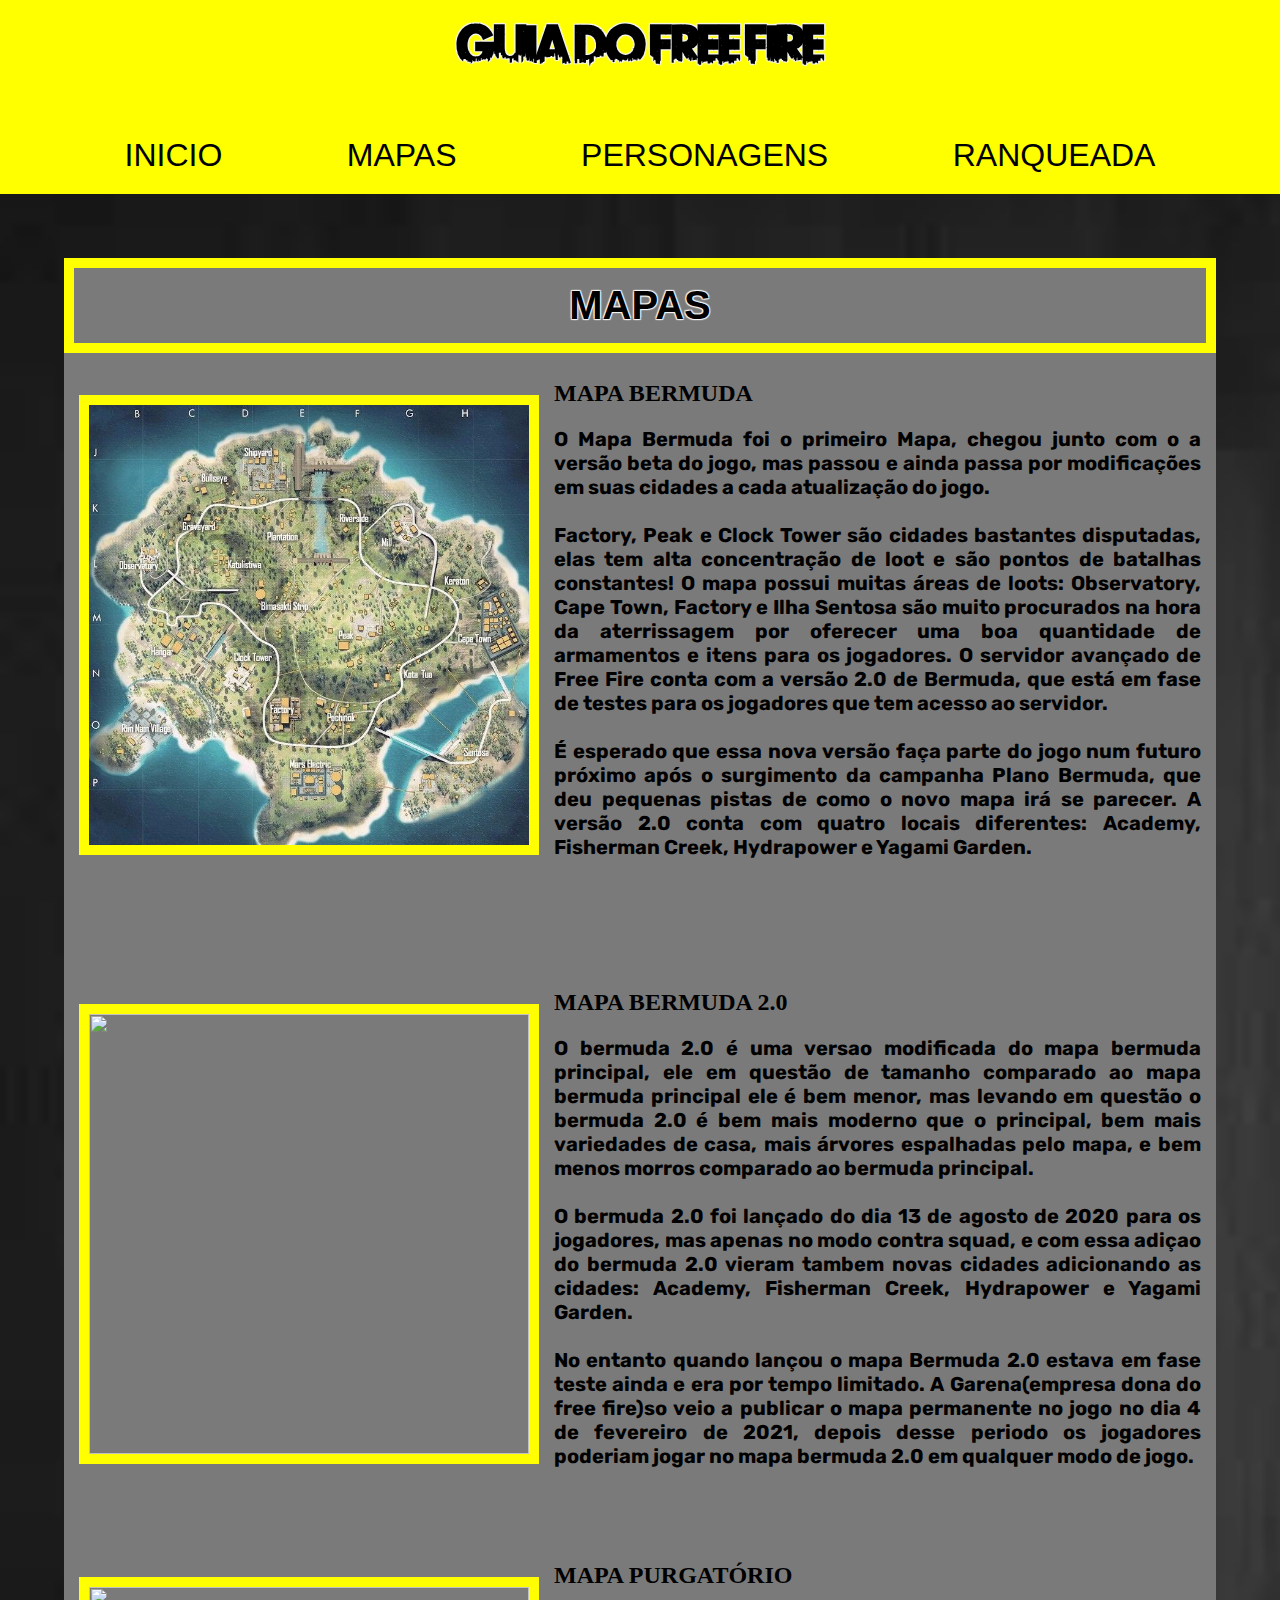
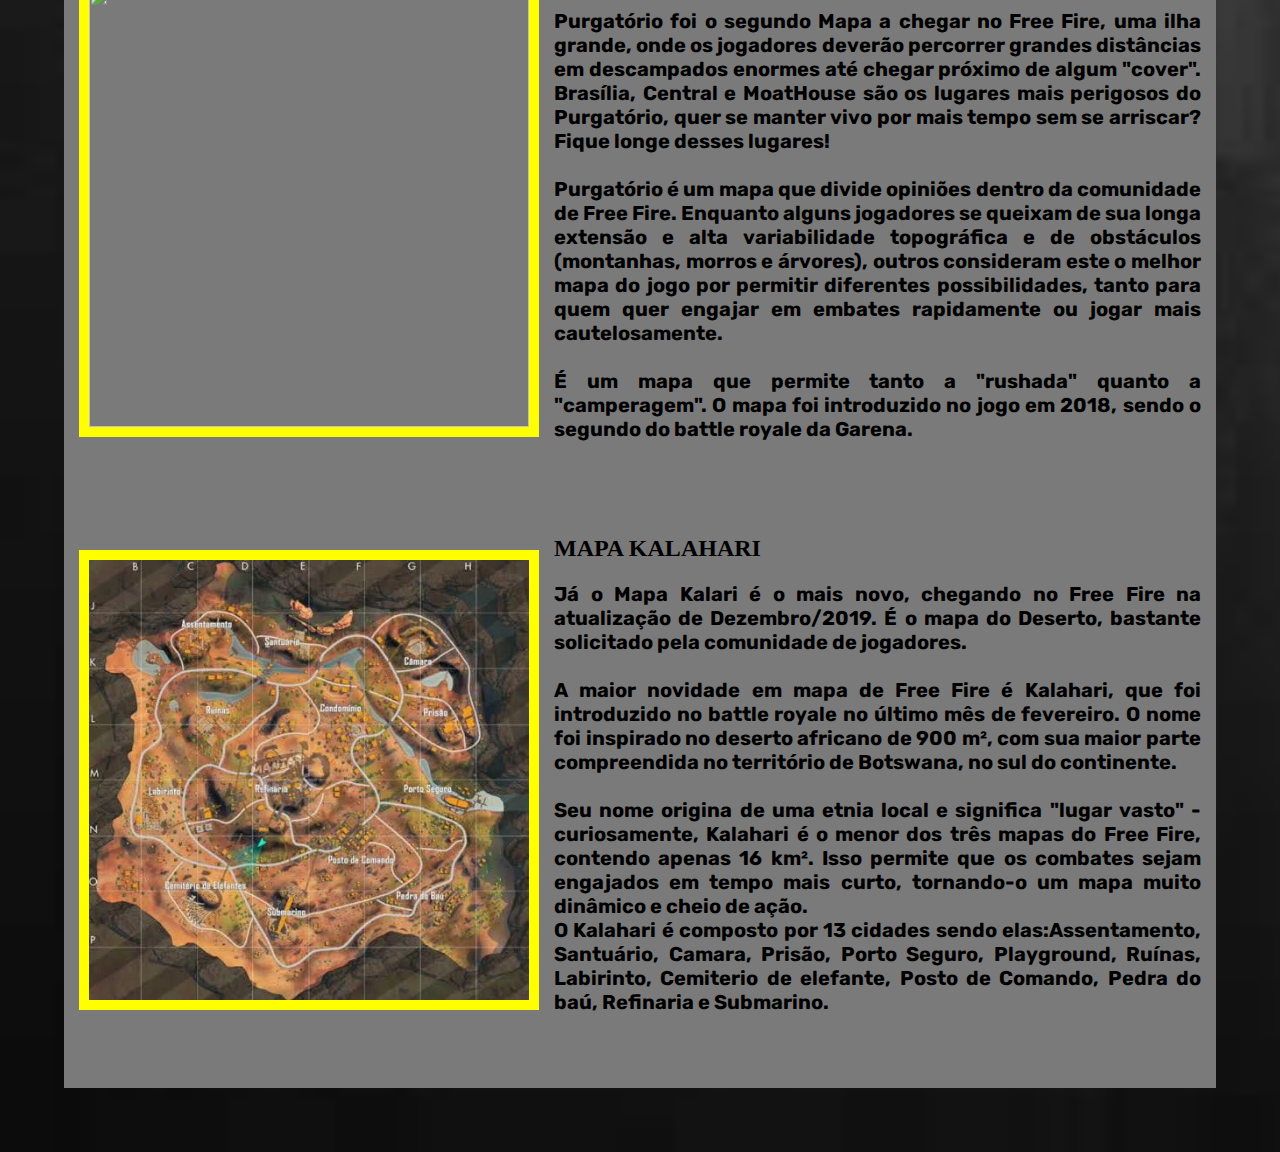
==== mapas.html @ c86847c2 "fazendo a parte dos mapas e adicionando fotos e informaçoes sobre o mapa" ====
<!DOCTYPE html>
<html>
<head>
    <meta charset="UTF-8">
    <title>MAPAS</title>
    <link rel="stylesheet" href="style.css">
</head>
<body>
    <header>
        <h1 class="titulo">GUIA DO FREE FIRE</h1>
       
       
       <nav>
           <ul>
               <li> <a class="link" href="index.html">INICIO</a></li>
               <li> <a class="link" href="armas.html">MAPAS</a></li>
               <li> <a class="link" href="Seçao3">PERSONAGENS</a></li>
               <li> <a class="link" href="Seçao4">RANQUEADA</a></li>
           </ul>

       </nav>
       
    </header> 

    <main>
        <section>

        <h1 class="subtituloff">MAPAS</h1>
            <article>
                <img class="img" src="mapabermuda.jpg"width="440" height="440" >
                <h2>MAPA BERMUDA</h2>
                <p class="paragrafo">O Mapa Bermuda foi o primeiro Mapa, chegou junto com o a versão beta do jogo,
                     mas passou e ainda passa por modificações em suas cidades a cada atualização do jogo.<br><br>
                    Factory, Peak e Clock Tower são cidades bastantes disputadas, elas tem alta concentração de loot e são pontos de batalhas constantes!
                    O mapa possui muitas áreas de loots: Observatory, Cape Town, Factory e Ilha Sentosa são muito procurados na hora da aterrissagem por oferecer uma boa quantidade de armamentos e itens para os jogadores.
                     O servidor avançado de Free Fire conta com a versão 2.0 de Bermuda, que está em fase de testes para os jogadores que tem acesso ao servidor.<br><br>
                      É esperado que essa nova versão faça parte do jogo num futuro próximo após o surgimento da campanha Plano Bermuda, que deu pequenas pistas de como o novo mapa irá se parecer.
                       A versão 2.0 conta com quatro locais diferentes: Academy, Fisherman Creek, Hydrapower e Yagami Garden.</p><br><br>
            </article>
            <article>
                <img class="img" src="https://s2.glbimg.com/T39hgWrRq9njkCT0CjGJBDHzf7E=/0x0:1080x1080/984x0/smart/filters:strip_icc()/i.s3.glbimg.com/v1/AUTH_bc8228b6673f488aa253bbcb03c80ec5/internal_photos/bs/2020/z/s/nZRgF7TRAGLogZZEVK7g/bermuda-2.0.png"width="440" height="440">
                <h2>MAPA BERMUDA 2.0</h2>
                <p class="paragrafo">O bermuda 2.0 é uma versao modificada do mapa bermuda principal,
                    ele em questão de tamanho comparado ao mapa bermuda principal ele é bem menor,
                    mas levando em questão o bermuda 2.0 é bem mais moderno que o principal,
                    bem mais variedades de casa, mais árvores espalhadas pelo mapa, e bem menos morros comparado ao bermuda principal.<br><br>
                    O bermuda 2.0 foi lançado do dia 13 de agosto de 2020 para os jogadores, mas apenas no modo contra squad,
                    e com essa adiçao do bermuda 2.0 vieram tambem novas cidades adicionando as cidades:
                    Academy, Fisherman Creek, Hydrapower e Yagami Garden.<br><br>
                    No entanto quando lançou o mapa Bermuda 2.0 estava em fase teste ainda e era por tempo limitado.
                    A Garena(empresa dona do free fire)so veio a publicar o mapa permanente no jogo no dia 4 de fevereiro de 2021,
                    depois desse periodo os jogadores poderiam jogar no mapa bermuda 2.0 em qualquer modo de jogo.<br>

                </p>

            </article>
            <article>
                <img class="img" src="https://i.pinimg.com/736x/16/d4/0b/16d40be27a91dfbcc21f485b46c6eb23.jpg"width="440" height="440">
                <h2>MAPA PURGATÓRIO</h2>
                <p class="paragrafo">Purgatório foi o segundo Mapa a chegar no Free Fire, uma ilha grande, onde os jogadores deverão percorrer grandes distâncias em descampados enormes até chegar próximo de algum "cover".
                    Brasília, Central e MoatHouse são os lugares mais perigosos do Purgatório, quer se manter vivo por mais tempo sem se arriscar? Fique longe desses lugares!<br><br>
                    Purgatório é um mapa que divide opiniões dentro da comunidade de Free Fire. Enquanto alguns jogadores se queixam de sua longa extensão e alta variabilidade topográfica e de obstáculos (montanhas, morros e árvores),
                     outros consideram este o melhor mapa do jogo por permitir diferentes possibilidades, tanto para quem quer engajar em embates rapidamente ou jogar mais cautelosamente.<br><br>
                      É um mapa que permite tanto a "rushada" quanto a "camperagem". O mapa foi introduzido no jogo em 2018, sendo o segundo do battle royale da Garena.
                </p>


            </article>
            <article>
                <img class="img" src="mapakalahari.jpg"width="440" height="440">
                <h2>MAPA KALAHARI</h2>
                <p class="paragrafo">Já o Mapa Kalari é o mais novo, chegando no Free Fire na atualização de Dezembro/2019. É o mapa do Deserto, bastante solicitado pela comunidade de jogadores.<br><br>
                    A maior novidade em mapa de Free Fire é Kalahari, que foi introduzido no battle royale no último mês de fevereiro. O nome foi inspirado no deserto africano de 900 m², com sua maior parte compreendida no território de Botswana, no sul do continente.<br><br>
                     Seu nome origina de uma etnia local e significa "lugar vasto" - curiosamente, Kalahari é o menor dos três mapas do Free Fire, contendo apenas 16 km². Isso permite que os combates sejam engajados em tempo mais curto, tornando-o um mapa muito dinâmico e cheio de ação.<br>
                    O Kalahari é composto por 13 cidades sendo elas:Assentamento, Santuário, Camara, Prisão, Porto Seguro, Playground, Ruínas, Labirinto, Cemiterio de elefante, Posto de Comando, Pedra do baú, Refinaria e Submarino.</p>



            </article>




        </section>   
    </main>



    
</body>
</html>
---- style.css ----
h{
text-align: center;
font-family: Arial, Helvetica, sans-serif;
font-size: 50px;
color: whitesmoke;
}
body{
    background-image: url(fotodefundoff.jpg);
    background-size: cover;
    margin: 0;
    padding: 0;
}
main{
    background-color: rgb(122, 122, 122);
    margin: 5%;
}




header{
    background-color:yellow;
    margin-top: 0%;
    
}
nav ul{
    box-sizing: border-box;
    padding: 0;
    list-style-type: none;
    width: 100%;
    display: flex;
    flex-direction: row;
    justify-content: space-evenly;   
    padding-bottom: 20px; 
    padding-top: 20px;
}
nav ul li a{
    text-decoration: none;
    font-family: 'Gill Sans', 'Gill Sans MT', Calibri, 'Trebuchet MS', sans-serif;
    color: black;
    font-size: 32px; 
    

}
.link:hover{
    cursor: pointer;
    font-size: 40px;
    background-color: rgb(255, 235, 52);
    transition: background-color  ease ;
}

@font-face {
    font-family: 'ff';
    src: url('UrbanJungleDEMO.otf');
}
@font-face {
    font-family: 'rubik';
    src: url('Rubik-Bold.ttf');
}
.titulo{

    
    font-size: 50px;
    margin: 0;
    text-align: center;
    font-family: ff;
    color: black;
    padding-top: 25px;
    padding-bottom: 25px;
    text-shadow: 1px 1px 1px whitesmoke,-1px 1px 1px whitesmoke,1px -1px 1px whitesmoke,-1px -1px 1px whitesmoke
}
.img{
    
    margin: 15px;
    float: left;
    
    border: solid 10px yellow;
}
.subtituloff{
    text-align: center;
    font-size: 40px;
    font-family: Verdana, Geneva, Tahoma, sans-serif;
    padding-top: 15px;
    border: solid 10px yellow;
    padding-bottom: 15px;
    text-shadow: 1px 1px 1px whitesmoke,-1px 1px 1px whitesmoke,1px -1px 1px whitesmoke,-1px -1px 1px whitesmoke
}
.paragrafo{
    font-size: 20px;
    font-family: rubik;
    padding-bottom: 15px;
    padding-left: 15px;
    text-align: justify;
    padding-right: 15px;
}
.subtitulo{
    
    font-size: 40px;
    font-family: Verdana, Geneva, Tahoma, sans-serif;
    padding-top: 5px;
    padding-bottom: 5px;
    padding-left: 10px;
    margin: 28px;
    text-shadow: 1px 1px 1px whitesmoke,-1px 1px 1px whitesmoke,1px -1px 1px whitesmoke,-1px -1px 1px whitesmoke
}
footer{
    background-color: yellow;
    text-align: center;
    margin: 1px;
}
#footer{
    padding-bottom: 0px;
    font-family: rubik;
}
#Footer{
    font-family: rubik;
    
}
#voltar{
    
    color: black;
    
}
article{
    padding-bottom: 39px;
}
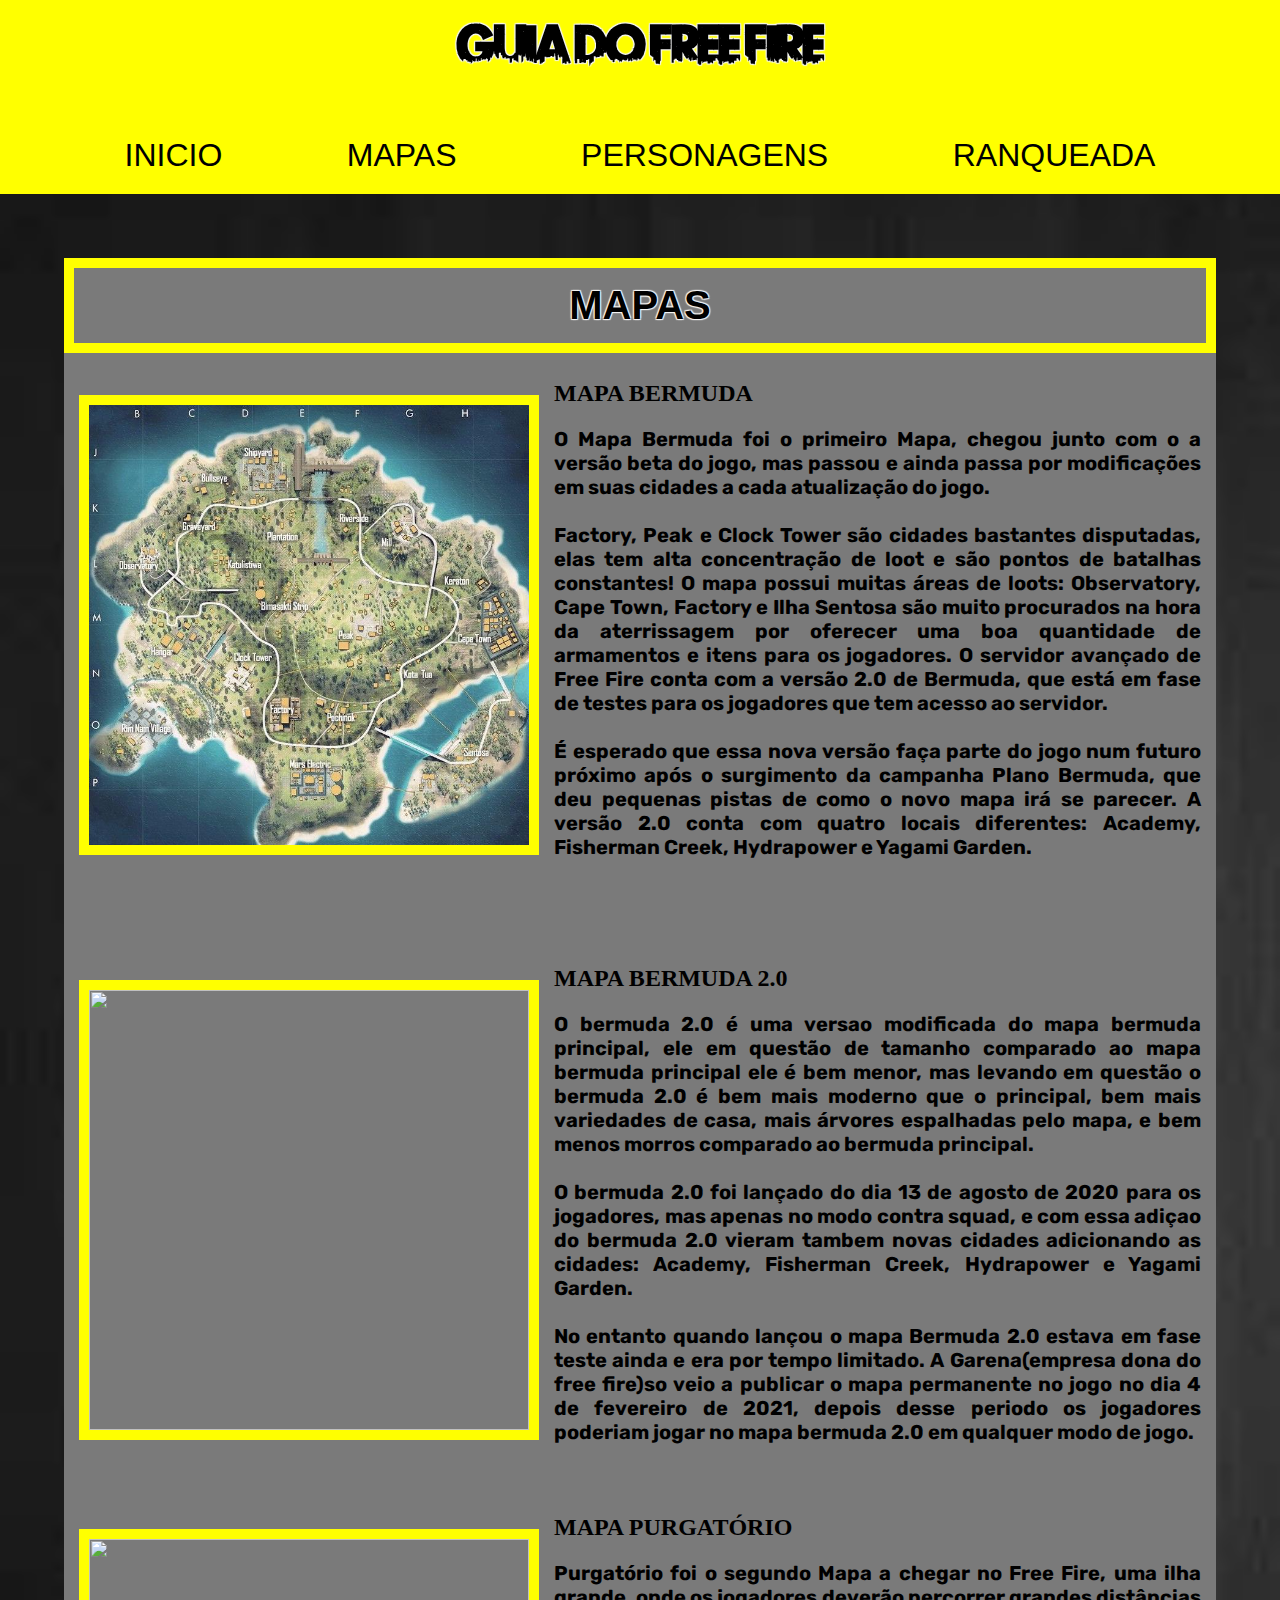
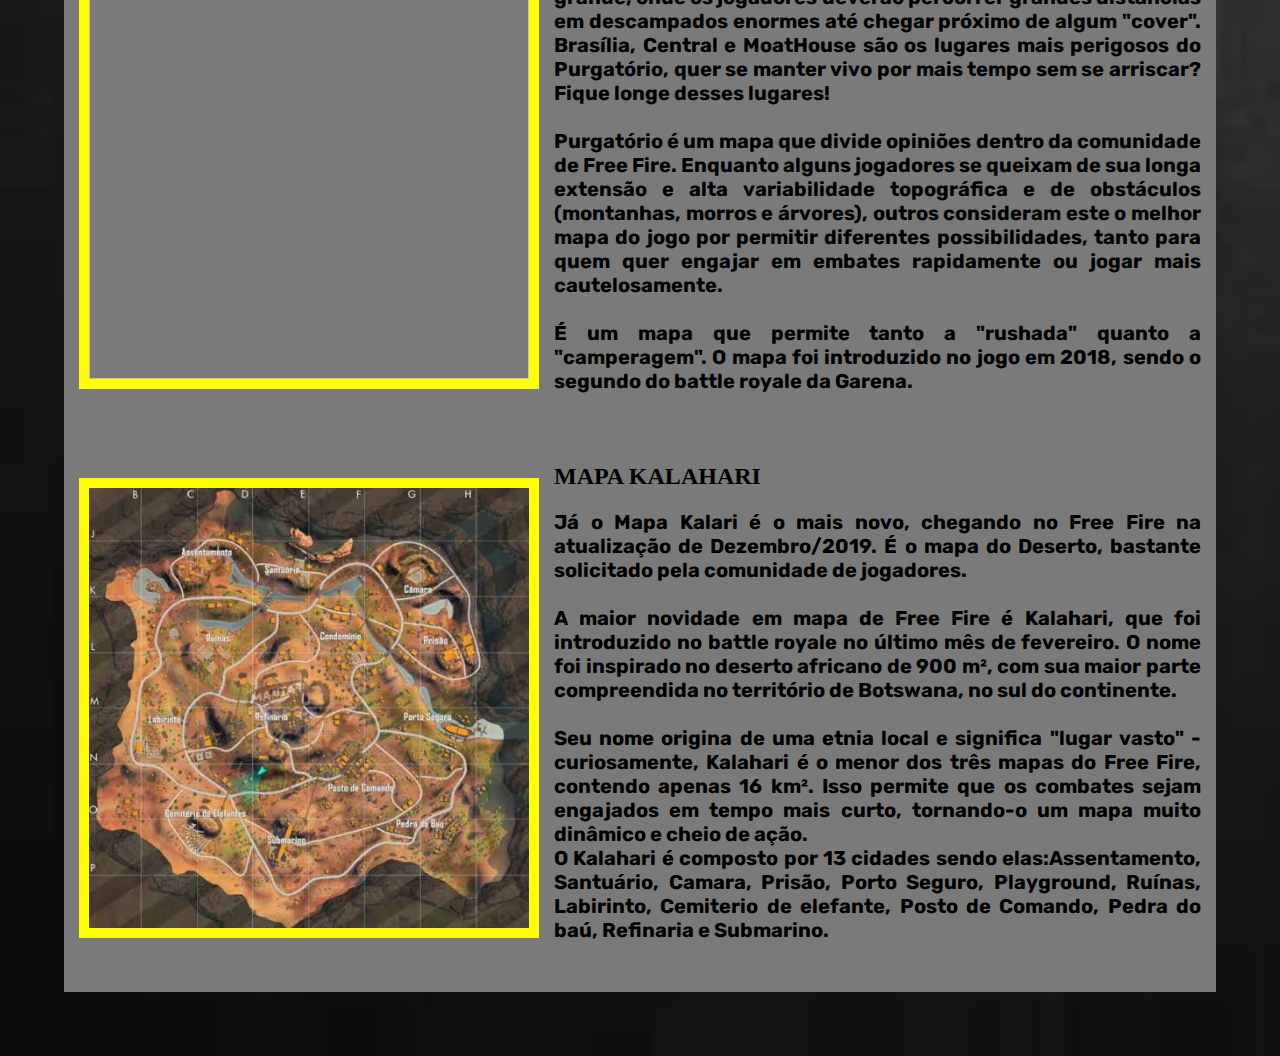
==== commit aadb80e5: "Add files via upload" ====
--- a/mapas.html
+++ b/mapas.html
@@ -14,7 +14,7 @@
            <ul>
                <li> <a class="link" href="index.html">INICIO</a></li>
                <li> <a class="link" href="armas.html">MAPAS</a></li>
-               <li> <a class="link" href="Seçao3">PERSONAGENS</a></li>
+               <li> <a class="link" href="personagens.html">PERSONAGENS</a></li>
                <li> <a class="link" href="Seçao4">RANQUEADA</a></li>
            </ul>
 
--- a/style.css
+++ b/style.css
@@ -9,6 +9,7 @@
     background-size: cover;
     margin: 0;
     padding: 0;
+    padding-bottom: 0;
 }
 main{
     background-color: rgb(122, 122, 122);
@@ -89,7 +90,7 @@
     font-size: 20px;
     font-family: rubik;
     padding-bottom: 15px;
-    padding-left: 15px;
+    padding-left: 35px;
     text-align: justify;
     padding-right: 15px;
 }
@@ -109,7 +110,7 @@
     margin: 1px;
 }
 #footer{
-    padding-bottom: 0px;
+    padding-bottom: 0;
     font-family: rubik;
 }
 #Footer{
@@ -122,5 +123,26 @@
     
 }
 article{
-    padding-bottom: 39px;
+    padding-bottom: 15px;
+}
+.Img{
+    float: left;
+    margin-left: 65px;
+    border: solid 10px yellow;
+    margin-right: 35px;
+
+}
+.inf{
+    font-family: 'Times New Roman', Times, serif;
+    font-size: 20px;
+    margin-left: 35px;
+    text-align: justify;
+    padding-right: 15px;
+    padding-left: 35px;
+    padding-top: 10px;
+}
+.H2{
+    padding-right: 15px;
+    padding-left: 35px;
+    font-family: -apple-system, BlinkMacSystemFont, 'Segoe UI', Roboto, Oxygen, Ubuntu, Cantarell, 'Open Sans', 'Helvetica Neue', sans-serif;
 }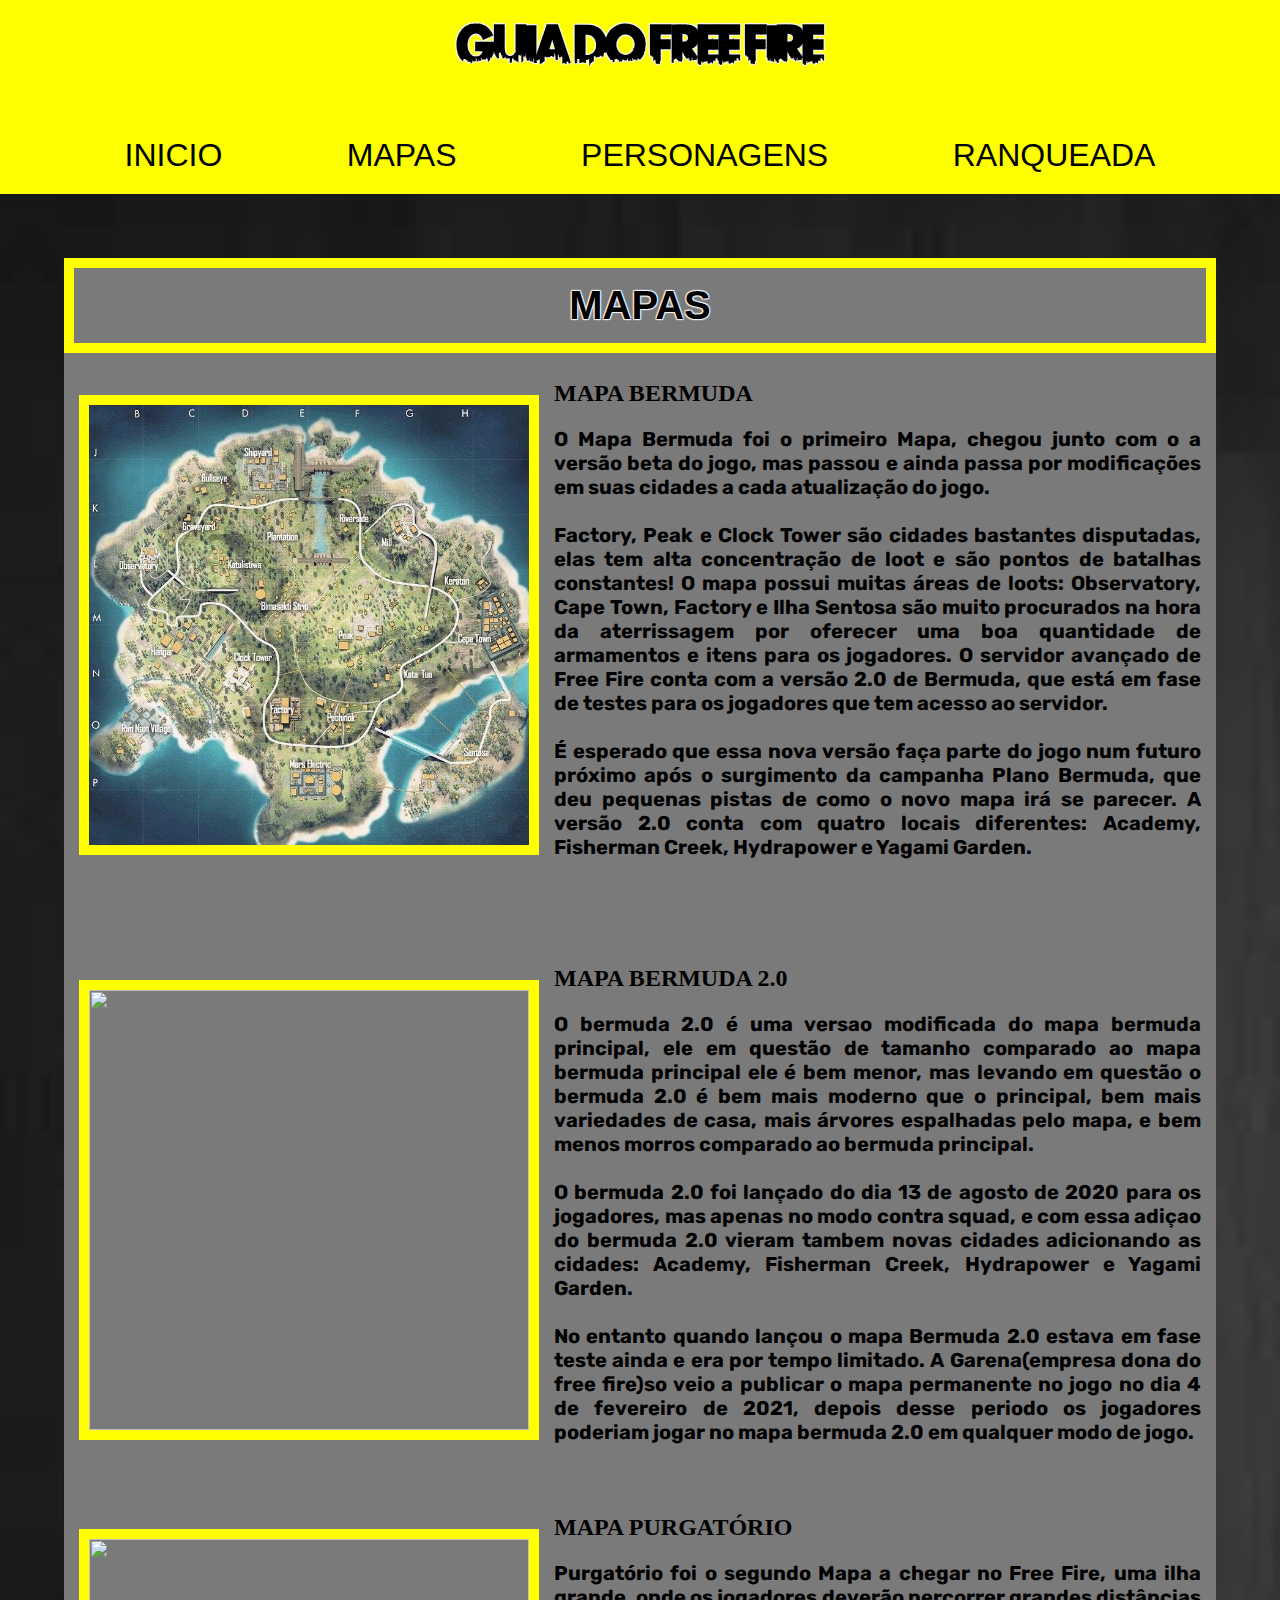
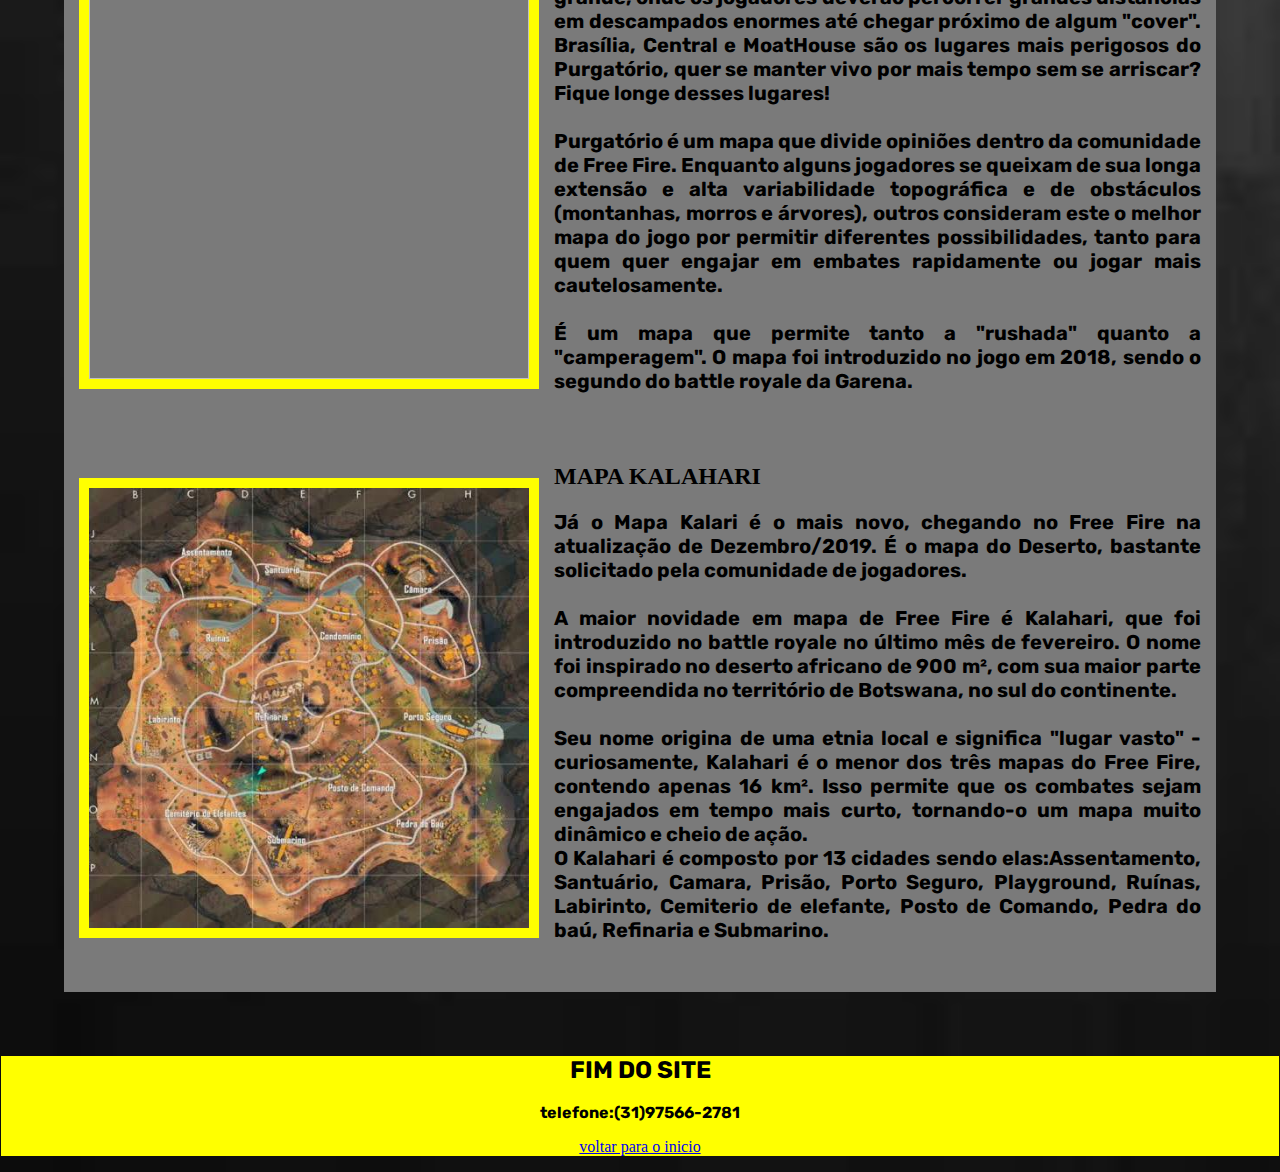
==== commit 778bd6f1: "adicionando a pagina de ranqueada. adicinando fotos e informações sobre a ranqueada" ====
--- a/mapas.html
+++ b/mapas.html
@@ -15,7 +15,7 @@
                <li> <a class="link" href="index.html">INICIO</a></li>
                <li> <a class="link" href="armas.html">MAPAS</a></li>
                <li> <a class="link" href="personagens.html">PERSONAGENS</a></li>
-               <li> <a class="link" href="Seçao4">RANQUEADA</a></li>
+               <li> <a class="link" href="ranqueada.html">RANQUEADA</a></li>
            </ul>
 
        </nav>
@@ -81,11 +81,16 @@
 
 
 
-        </section>   
+        </section> 
+       
     </main>
 
 
 
-    
+    <footer>
+        <h2 id="Footer">FIM DO SITE</h2>
+            <p id="footer">telefone:(31)97566-2781</p>
+            <p id="voltar"><a href="mapas.html">voltar para o inicio</a></p>
+    </footer>  
 </body>
 </html>--- a/style.css
+++ b/style.css
@@ -145,4 +145,19 @@
     padding-right: 15px;
     padding-left: 35px;
     font-family: -apple-system, BlinkMacSystemFont, 'Segoe UI', Roboto, Oxygen, Ubuntu, Cantarell, 'Open Sans', 'Helvetica Neue', sans-serif;
+}
+.lista{
+    font-size: 20px;
+    padding-bottom: 30px;
+}
+.listaimg{
+    float: left;
+    margin-left: 35px;
+    padding-top: 0;
+    border: solid 10px yellow;
+    margin-right: 45px;
+}
+.mestre{
+    font-size: 30px;
+    padding-top: 65px;
 }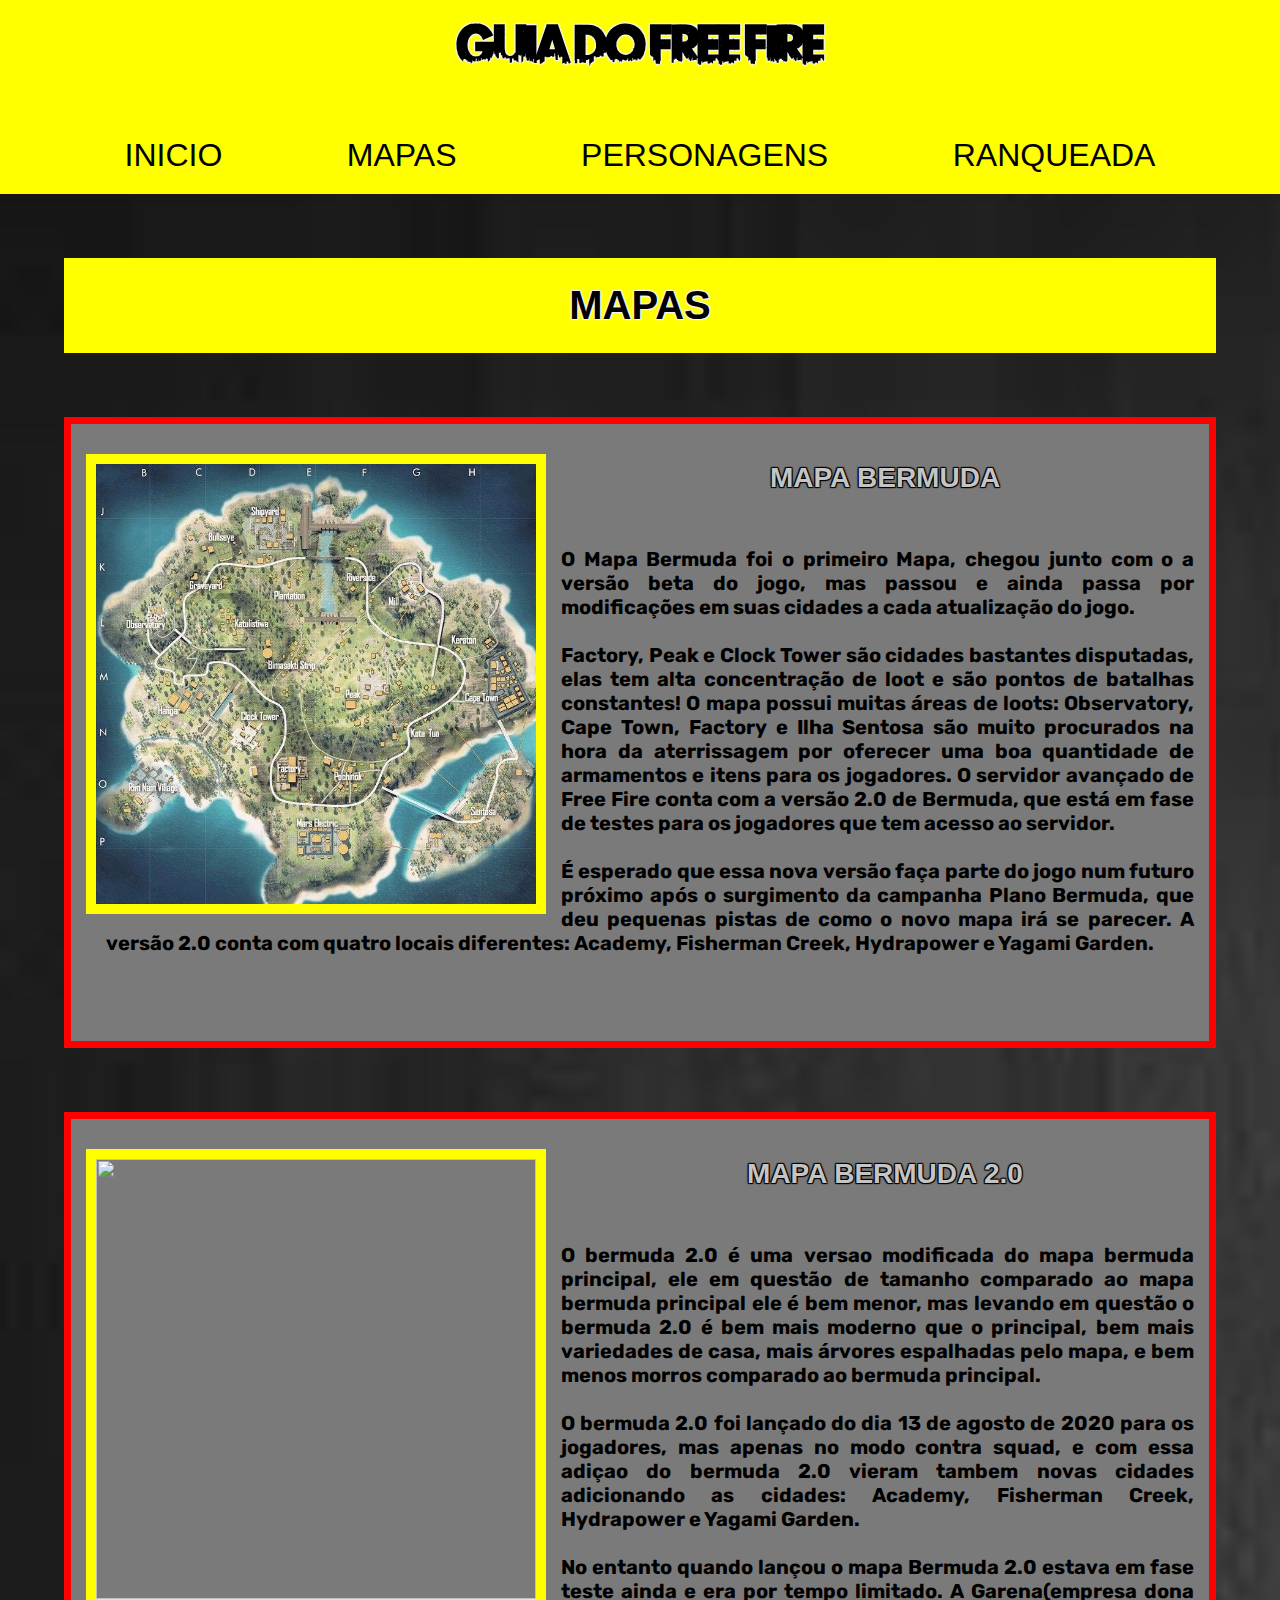
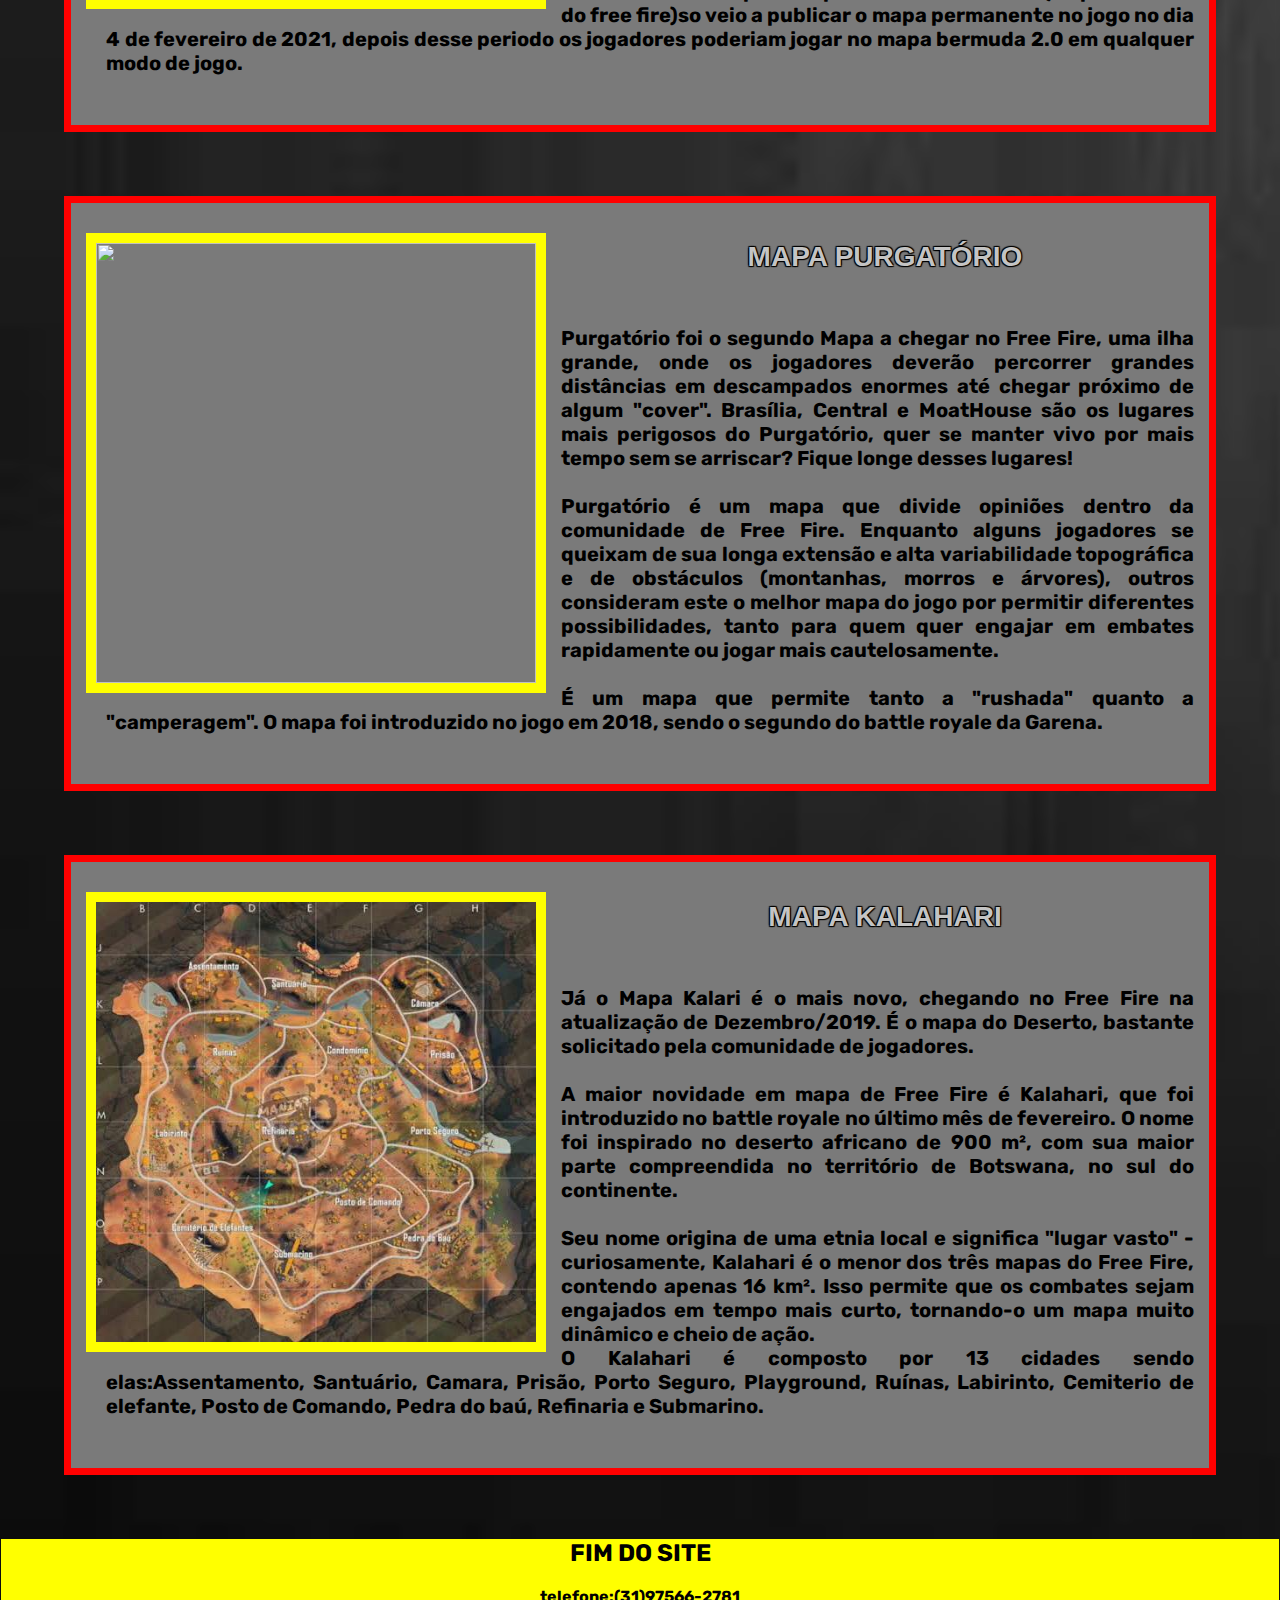
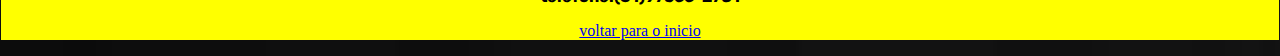
==== commit ea2878e0: "adicionando alguns detalhes no css e o primeiro arquivo javascript" ====
--- a/mapas.html
+++ b/mapas.html
@@ -13,7 +13,7 @@
        <nav>
            <ul>
                <li> <a class="link" href="index.html">INICIO</a></li>
-               <li> <a class="link" href="armas.html">MAPAS</a></li>
+               <li> <a class="link" href="mapas.html">MAPAS</a></li>
                <li> <a class="link" href="personagens.html">PERSONAGENS</a></li>
                <li> <a class="link" href="ranqueada.html">RANQUEADA</a></li>
            </ul>
@@ -23,12 +23,12 @@
     </header> 
 
     <main>
+        
         <section>
-
         <h1 class="subtituloff">MAPAS</h1>
             <article>
                 <img class="img" src="mapabermuda.jpg"width="440" height="440" >
-                <h2>MAPA BERMUDA</h2>
+                <h2 class="h1">MAPA BERMUDA</h2>
                 <p class="paragrafo">O Mapa Bermuda foi o primeiro Mapa, chegou junto com o a versão beta do jogo,
                      mas passou e ainda passa por modificações em suas cidades a cada atualização do jogo.<br><br>
                     Factory, Peak e Clock Tower são cidades bastantes disputadas, elas tem alta concentração de loot e são pontos de batalhas constantes!
@@ -39,7 +39,7 @@
             </article>
             <article>
                 <img class="img" src="https://s2.glbimg.com/T39hgWrRq9njkCT0CjGJBDHzf7E=/0x0:1080x1080/984x0/smart/filters:strip_icc()/i.s3.glbimg.com/v1/AUTH_bc8228b6673f488aa253bbcb03c80ec5/internal_photos/bs/2020/z/s/nZRgF7TRAGLogZZEVK7g/bermuda-2.0.png"width="440" height="440">
-                <h2>MAPA BERMUDA 2.0</h2>
+                <h2 class="h1">MAPA BERMUDA 2.0</h2>
                 <p class="paragrafo">O bermuda 2.0 é uma versao modificada do mapa bermuda principal,
                     ele em questão de tamanho comparado ao mapa bermuda principal ele é bem menor,
                     mas levando em questão o bermuda 2.0 é bem mais moderno que o principal,
@@ -54,9 +54,10 @@
                 </p>
 
             </article>
+            
             <article>
                 <img class="img" src="https://i.pinimg.com/736x/16/d4/0b/16d40be27a91dfbcc21f485b46c6eb23.jpg"width="440" height="440">
-                <h2>MAPA PURGATÓRIO</h2>
+                <h2 class="h1">MAPA PURGATÓRIO</h2>
                 <p class="paragrafo">Purgatório foi o segundo Mapa a chegar no Free Fire, uma ilha grande, onde os jogadores deverão percorrer grandes distâncias em descampados enormes até chegar próximo de algum "cover".
                     Brasília, Central e MoatHouse são os lugares mais perigosos do Purgatório, quer se manter vivo por mais tempo sem se arriscar? Fique longe desses lugares!<br><br>
                     Purgatório é um mapa que divide opiniões dentro da comunidade de Free Fire. Enquanto alguns jogadores se queixam de sua longa extensão e alta variabilidade topográfica e de obstáculos (montanhas, morros e árvores),
@@ -66,9 +67,10 @@
 
 
             </article>
+
             <article>
                 <img class="img" src="mapakalahari.jpg"width="440" height="440">
-                <h2>MAPA KALAHARI</h2>
+                <h2 class="h1">MAPA KALAHARI</h2>
                 <p class="paragrafo">Já o Mapa Kalari é o mais novo, chegando no Free Fire na atualização de Dezembro/2019. É o mapa do Deserto, bastante solicitado pela comunidade de jogadores.<br><br>
                     A maior novidade em mapa de Free Fire é Kalahari, que foi introduzido no battle royale no último mês de fevereiro. O nome foi inspirado no deserto africano de 900 m², com sua maior parte compreendida no território de Botswana, no sul do continente.<br><br>
                      Seu nome origina de uma etnia local e significa "lugar vasto" - curiosamente, Kalahari é o menor dos três mapas do Free Fire, contendo apenas 16 km². Isso permite que os combates sejam engajados em tempo mais curto, tornando-o um mapa muito dinâmico e cheio de ação.<br>
@@ -77,11 +79,11 @@
 
 
             </article>
+            </section>
 
 
 
-
-        </section> 
+        
        
     </main>
 
--- a/style.css
+++ b/style.css
@@ -1,8 +1,10 @@
-h{
+.h1{
 text-align: center;
 font-family: Arial, Helvetica, sans-serif;
-font-size: 50px;
-color: whitesmoke;
+padding-top: 15px;
+color: rgb(196, 196, 196);
+font-size: 28px;
+text-shadow: 1px 1px 1px rgb(0, 0, 0),-1px 1px 1px rgb(0, 0, 0),1px -1px 1px rgb(0, 0, 0),-1px -1px 1px rgb(0, 0, 0)
 }
 body{
     background-image: url(fotodefundoff.jpg);
@@ -11,9 +13,11 @@
     padding: 0;
     padding-bottom: 0;
 }
-main{
+article{
     background-color: rgb(122, 122, 122);
     margin: 5%;
+    padding-bottom: 15px;
+    border: solid 7px red;
 }
 
 
@@ -74,10 +78,12 @@
     
     margin: 15px;
     float: left;
-    
+    margin-top: 30px;
     border: solid 10px yellow;
 }
 .subtituloff{
+    margin: 5%;
+    background-color: yellow;
     text-align: center;
     font-size: 40px;
     font-family: Verdana, Geneva, Tahoma, sans-serif;
@@ -93,6 +99,7 @@
     padding-left: 35px;
     text-align: justify;
     padding-right: 15px;
+    padding-top: 30px;
 }
 .subtitulo{
     
@@ -122,7 +129,7 @@
     color: black;
     
 }
-article{
+adrticle{
     padding-bottom: 15px;
 }
 .Img{
@@ -130,7 +137,8 @@
     margin-left: 65px;
     border: solid 10px yellow;
     margin-right: 35px;
-
+    margin-top: 30px;
+    margin-bottom: 35px;
 }
 .inf{
     font-family: 'Times New Roman', Times, serif;
@@ -145,6 +153,7 @@
     padding-right: 15px;
     padding-left: 35px;
     font-family: -apple-system, BlinkMacSystemFont, 'Segoe UI', Roboto, Oxygen, Ubuntu, Cantarell, 'Open Sans', 'Helvetica Neue', sans-serif;
+    padding-top: 20px;
 }
 .lista{
     font-size: 20px;
@@ -160,4 +169,50 @@
 .mestre{
     font-size: 30px;
     padding-top: 65px;
-}+}
+.pesquisa{
+    width: 400px;
+    height: 40px;
+padding-left: 15px;
+}
+#texto{
+    width: 350px;
+    height: 40px;
+    font-size: 20px;
+    float: left;
+}
+.lupa{
+    width: 30px;
+    height: 30px;
+    background-color: yellowgreen;
+    padding: 5px 10px;
+    cursor: pointer;
+}
+#texto:focus{
+    border: solid 2px yellowgreen;
+}
+#BoasVindas{
+    font-size: 30px;
+    font-family: rubik;
+    color: whitesmoke;
+    margin: 5%;
+}
+#nome{
+    margin-left: 5%;
+    width: 150px;
+    height: 20px;
+    border: solid 3px thistle;
+    background-color: rgb(255, 255, 255);
+}
+#idade{
+    width: 150px;
+    height: 20px;
+    border: solid 3px thistle;
+}
+#botao{
+    width: 40px;
+    height: 28px;
+    background-color: thistle;
+}
+
+
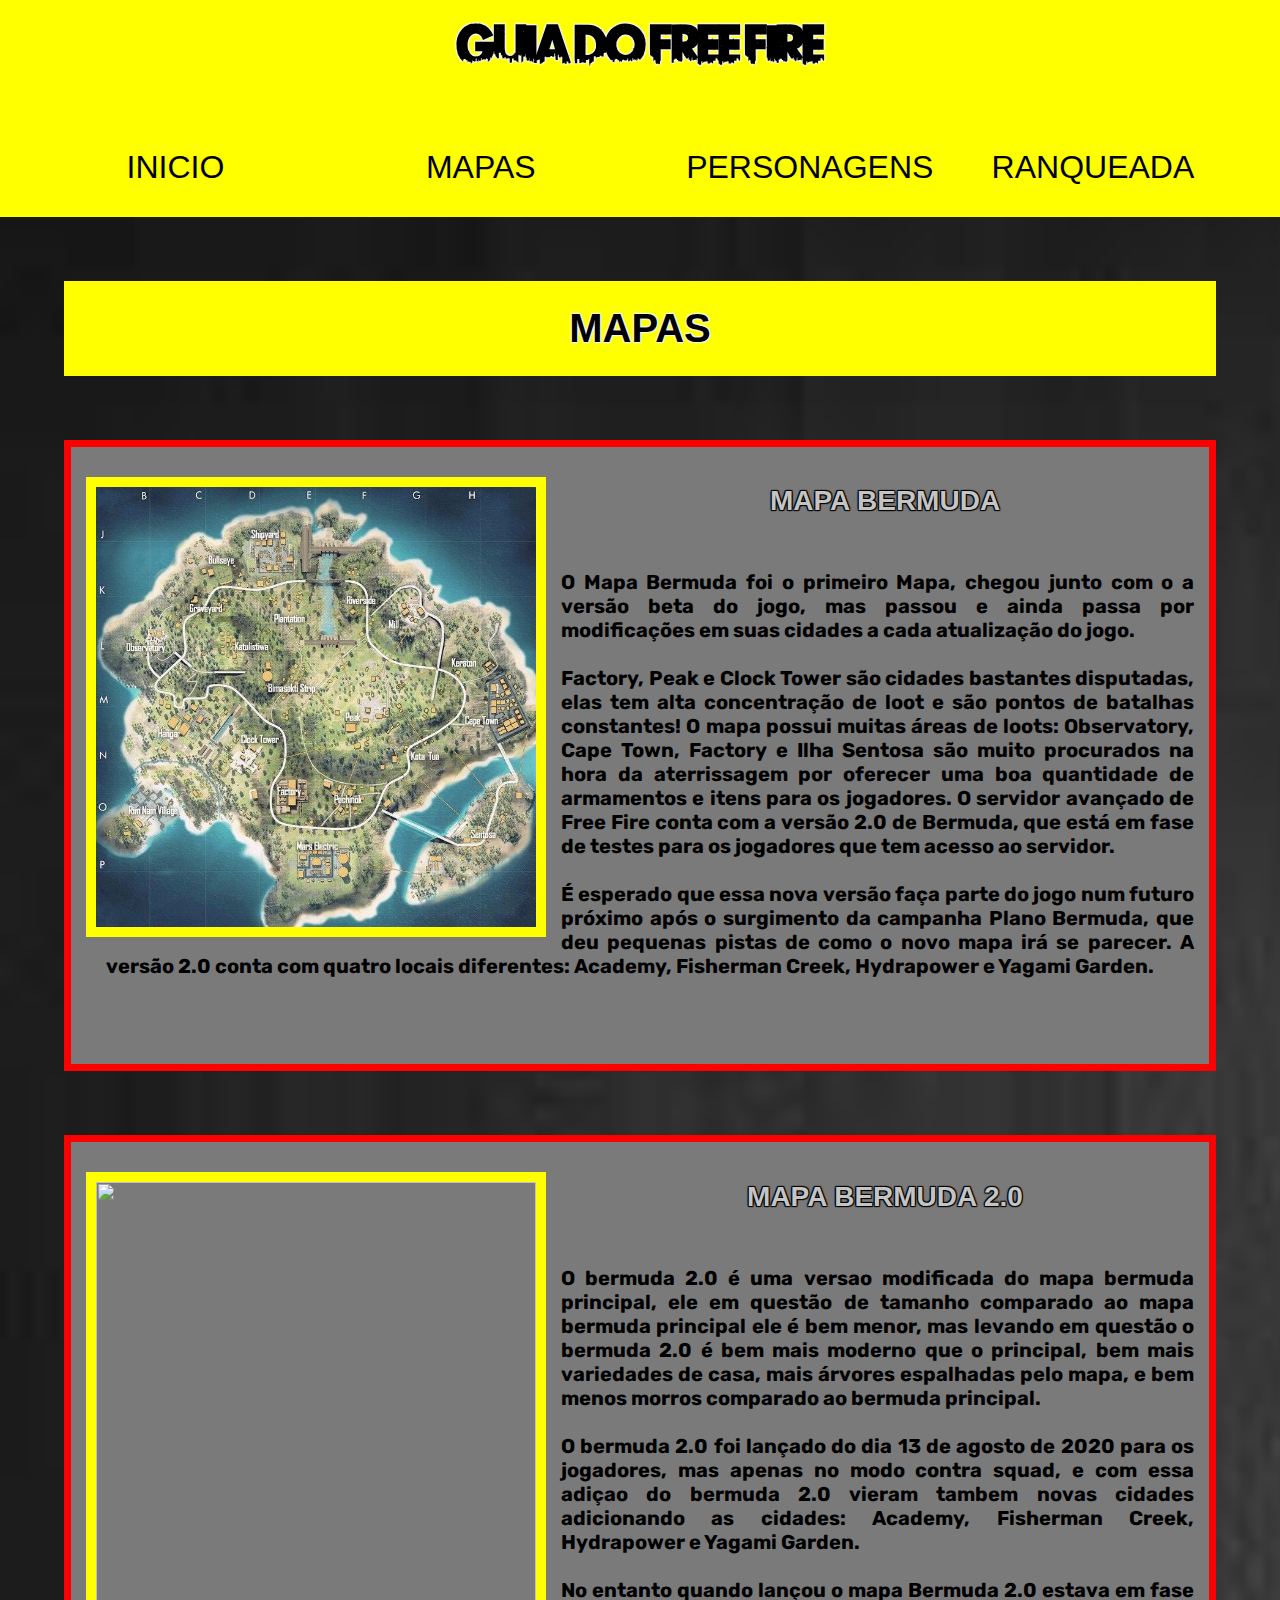
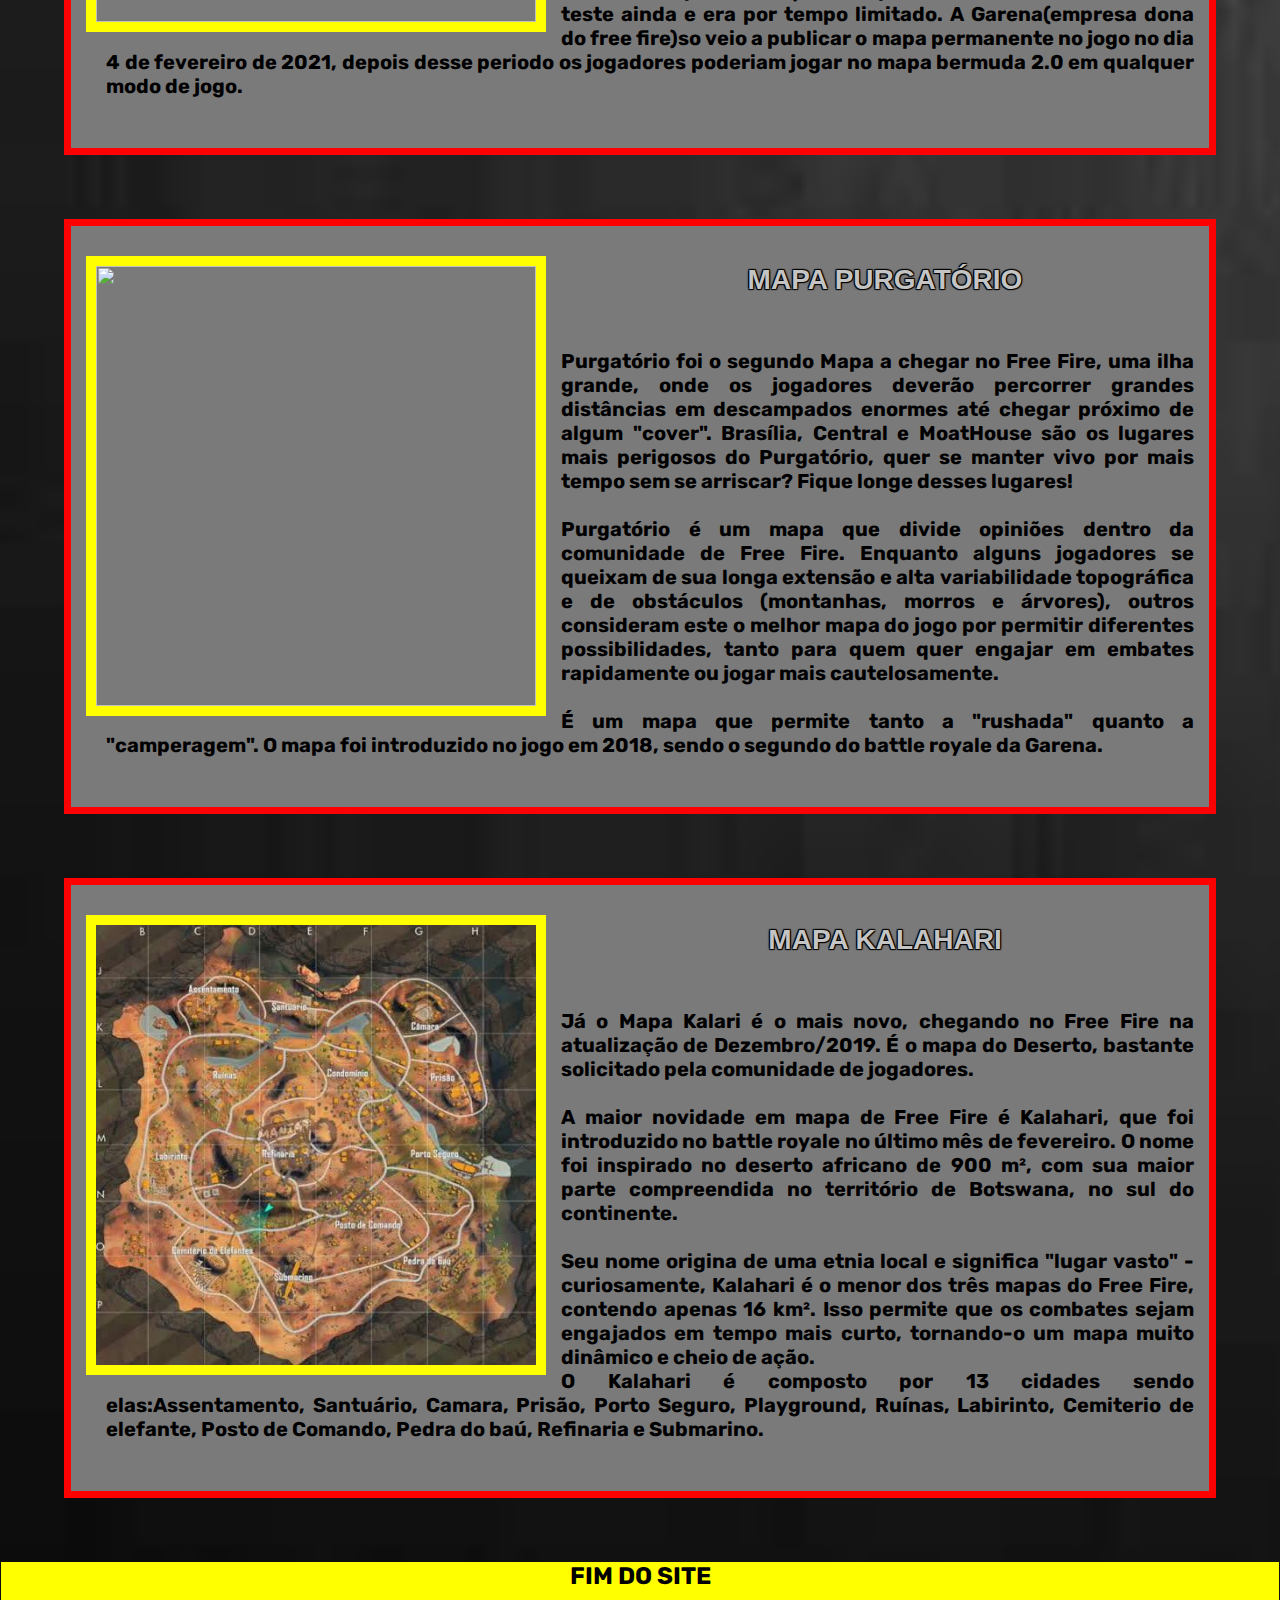
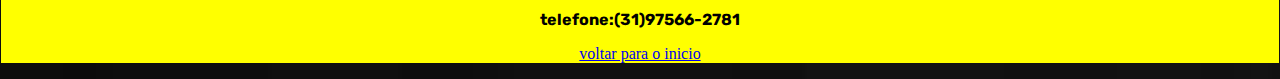
==== commit c722ecd4: "adicionando opções do menu nas paginas ranqueada,mapas, e personagens" ====
--- a/mapas.html
+++ b/mapas.html
@@ -10,12 +10,68 @@
         <h1 class="titulo">GUIA DO FREE FIRE</h1>
        
        
-       <nav>
+       <nav class="menu">
            <ul>
-               <li> <a class="link" href="index.html">INICIO</a></li>
-               <li> <a class="link" href="mapas.html">MAPAS</a></li>
-               <li> <a class="link" href="personagens.html">PERSONAGENS</a></li>
-               <li> <a class="link" href="ranqueada.html">RANQUEADA</a></li>
+               <li class="link"> <a href="index.html">INICIO</a></li>
+               <li class="link"> <a href="mapas.html">MAPAS</a>
+                <ul class="sub">
+                    <li><a href="mapas.html #Mapabermuda">Bermuda</a></li>
+                    <li><a href="mapas.html #Mapabermuda2">Bermuda 2.0</a></li>
+                    <li><a href="mapas.html #Mapapurgatorio">Purgatorio</a></li>
+                    <li><a href="mapas.html #Mapakalahari">Kalahari</a></li>
+                </ul>
+                </li>
+               <li class="link"> <a href="personagens.html">PERSONAGENS</a>
+                <ul class="sub">
+                    <li><a href="personagens.html #Misha">Misha</a></li>
+                    <li><a href="personagens.html #Olivia">Olivia</a></li>
+                    <li><a href="personagens.html #Nikita">Nikita</a></li>
+                    <li><a href="personagens.html #Miguel">Miguel</a></li>
+                    <li><a href="personagens.html #Paloma">Paloma</a></li>
+                    <li><a href="personagens.html #Andrew">Andrew</a></li>
+                    <li><a href="personagens.html #Ford">Ford</a></li>
+                    <li><a href="personagens.html #Kla">Kla</a></li>
+                    <li><a href="personagens.html #Maxim">Maxim</a></li>
+                    <li><a href="personagens.html #Kelly">kelly</a></li>
+                    <li><a href="personagens.html #Caroline">Caroline</a></li>
+                    <li><a href="personagens.html #Antonio">Antonio</a></li>
+                    <li><a href="personagens.html #Wukong">Wukong</a></li>
+                    <li><a href="personagens.html #Moco">Moco</a></li>
+                    <li><a href="personagens.html #Hayato">Hayato</a></li>
+                    <li><a href="personagens.html #Laura">Laura</a></li>
+                    <li><a href="personagens.html #A124">A124</a></li>
+                    <li><a href="personagens.html #Joseph">Joseph</a></li>
+                    <li><a href="personagens.html #Alok">Alok</a></li>
+                    <li><a href="personagens.html #Alvaro">Alvaro</a></li>
+                    <li><a href="personagens.html #Notora">Notora</a></li>
+                    <li><a href="personagens.html #Shani">Shani</a></li>
+                    <li><a href="personagens.html #Steffie">Steffie</a></li>
+                    <li><a href="personagens.html #Kamir">Kamir</a></li>
+                    <li><a href="personagens.html #Jai">Jai</a></li>
+                    <li><a href="personagens.html #Luqueta">Luqueta</a></li>
+                    <li><a href="personagens.html #Evelyn">Evelyn</a></li>
+                    <li><a href="personagens.html #Wolfrahh">Wolfrahh</a></li>
+                    <li><a href="personagens.html #Kapella">Kapella</a></li>
+                    <li><a href="personagens.html #Jota">Jota</a></li>
+                    <li><a href="personagens.html #Diana">Diana</a></li>
+                    <li><a href="personagens.html #Chrono">Chrono</a></li>
+                    <li><a href="personagens.html #Shiro">Shiro</a></li>
+                    <li><a href="personagens.html #Skiler">Skiler</a></li>
+                    <li><a href="personagens.html #Xtrema">Xtrema</a></li>
+                    <li><a href="personagens.html #Maro">Maro</a></li>
+                </ul>
+                </li>
+               <li class="link"> <a href="ranqueada.html">RANQUEADA</a>
+                <ul class="sub">
+                    <li><a href="ranqueada.html #Bronze">Bronze</a></li>
+                    <li><a href="ranqueada.html #Prata">Prata</a></li>
+                    <li><a href="ranqueada.html #Ouro">Ouro</a></li>
+                    <li><a href="ranqueada.html #Platina">Platina</a></li>
+                    <li><a href="ranqueada.html #Diamante">Diamante</a></li>
+                    <li><a href="ranqueada.html #Patentemestre">Mestre</a></li>
+                    <li><a href="ranqueada.html #DesafianTe">Desafiante</a></li>
+                </ul>
+                </li>
            </ul>
 
        </nav>
@@ -28,7 +84,7 @@
         <h1 class="subtituloff">MAPAS</h1>
             <article>
                 <img class="img" src="mapabermuda.jpg"width="440" height="440" >
-                <h2 class="h1">MAPA BERMUDA</h2>
+                <h2 class="h1"><div id="Mapabermuda">MAPA BERMUDA</div></h2>
                 <p class="paragrafo">O Mapa Bermuda foi o primeiro Mapa, chegou junto com o a versão beta do jogo,
                      mas passou e ainda passa por modificações em suas cidades a cada atualização do jogo.<br><br>
                     Factory, Peak e Clock Tower são cidades bastantes disputadas, elas tem alta concentração de loot e são pontos de batalhas constantes!
@@ -39,7 +95,7 @@
             </article>
             <article>
                 <img class="img" src="https://s2.glbimg.com/T39hgWrRq9njkCT0CjGJBDHzf7E=/0x0:1080x1080/984x0/smart/filters:strip_icc()/i.s3.glbimg.com/v1/AUTH_bc8228b6673f488aa253bbcb03c80ec5/internal_photos/bs/2020/z/s/nZRgF7TRAGLogZZEVK7g/bermuda-2.0.png"width="440" height="440">
-                <h2 class="h1">MAPA BERMUDA 2.0</h2>
+                <h2 class="h1"><div id="Mapabermuda2">MAPA BERMUDA 2.0</div></h2>
                 <p class="paragrafo">O bermuda 2.0 é uma versao modificada do mapa bermuda principal,
                     ele em questão de tamanho comparado ao mapa bermuda principal ele é bem menor,
                     mas levando em questão o bermuda 2.0 é bem mais moderno que o principal,
@@ -57,7 +113,7 @@
             
             <article>
                 <img class="img" src="https://i.pinimg.com/736x/16/d4/0b/16d40be27a91dfbcc21f485b46c6eb23.jpg"width="440" height="440">
-                <h2 class="h1">MAPA PURGATÓRIO</h2>
+                <h2 class="h1"><div id="Mapapurgatorio">MAPA PURGATÓRIO</div></h2>
                 <p class="paragrafo">Purgatório foi o segundo Mapa a chegar no Free Fire, uma ilha grande, onde os jogadores deverão percorrer grandes distâncias em descampados enormes até chegar próximo de algum "cover".
                     Brasília, Central e MoatHouse são os lugares mais perigosos do Purgatório, quer se manter vivo por mais tempo sem se arriscar? Fique longe desses lugares!<br><br>
                     Purgatório é um mapa que divide opiniões dentro da comunidade de Free Fire. Enquanto alguns jogadores se queixam de sua longa extensão e alta variabilidade topográfica e de obstáculos (montanhas, morros e árvores),
@@ -70,7 +126,7 @@
 
             <article>
                 <img class="img" src="mapakalahari.jpg"width="440" height="440">
-                <h2 class="h1">MAPA KALAHARI</h2>
+                <h2 class="h1"><div id="Mapakalahari">MAPA KALAHARI</div></h2>
                 <p class="paragrafo">Já o Mapa Kalari é o mais novo, chegando no Free Fire na atualização de Dezembro/2019. É o mapa do Deserto, bastante solicitado pela comunidade de jogadores.<br><br>
                     A maior novidade em mapa de Free Fire é Kalahari, que foi introduzido no battle royale no último mês de fevereiro. O nome foi inspirado no deserto africano de 900 m², com sua maior parte compreendida no território de Botswana, no sul do continente.<br><br>
                      Seu nome origina de uma etnia local e significa "lugar vasto" - curiosamente, Kalahari é o menor dos três mapas do Free Fire, contendo apenas 16 km². Isso permite que os combates sejam engajados em tempo mais curto, tornando-o um mapa muito dinâmico e cheio de ação.<br>
--- a/style.css
+++ b/style.css
@@ -19,9 +19,43 @@
     padding-bottom: 15px;
     border: solid 7px red;
 }
-
-
-
+.menu ul ul{
+    display: none;
+    margin-top: 5px;
+    
+}
+.menu ul li{
+    float: left;
+    width: 223px;
+    height: 60px;
+    list-style: none;
+    text-align: center;
+    line-height: 40px;
+    
+    position: relative;
+}
+.menu ul ul li{
+    background-color: yellow;
+}
+.menu ul ul li:hover{
+    background-color: rgb(255, 235, 52);
+}
+.menu ul li:hover ul{
+    display: block;
+    cursor: pointer;
+    font-size: 45px;
+}
+.sub{
+    display: none;
+    margin-top: 0px;
+}
+.sub li{
+    background-color:rgb(255, 235, 52) ;
+}
+.link{
+    margin-left: 7px;
+    margin-right: 7px;
+}
 
 header{
     background-color:yellow;
@@ -39,13 +73,26 @@
     padding-bottom: 20px; 
     padding-top: 20px;
 }
-nav ul li a{
+.menu ul li a{
     text-decoration: none;
     font-family: 'Gill Sans', 'Gill Sans MT', Calibri, 'Trebuchet MS', sans-serif;
     color: black;
-    font-size: 32px; 
-    
-
+    width: 200px;
+    height: 40px; 
+    font-size: 32px;
+    float: left;
+    text-align: center;
+    position: relative;
+    padding: 10px;
+}
+nav ul li a:hover{
+    
+
+}
+
+li{
+    line-height: 30px;
+    padding-right: 10px;
 }
 .link:hover{
     cursor: pointer;
@@ -214,5 +261,11 @@
     height: 28px;
     background-color: thistle;
 }
-
-
+.link2{
+    font-size: 32px;
+    width: 200px;
+    height: 40px;
+}
+
+
+
